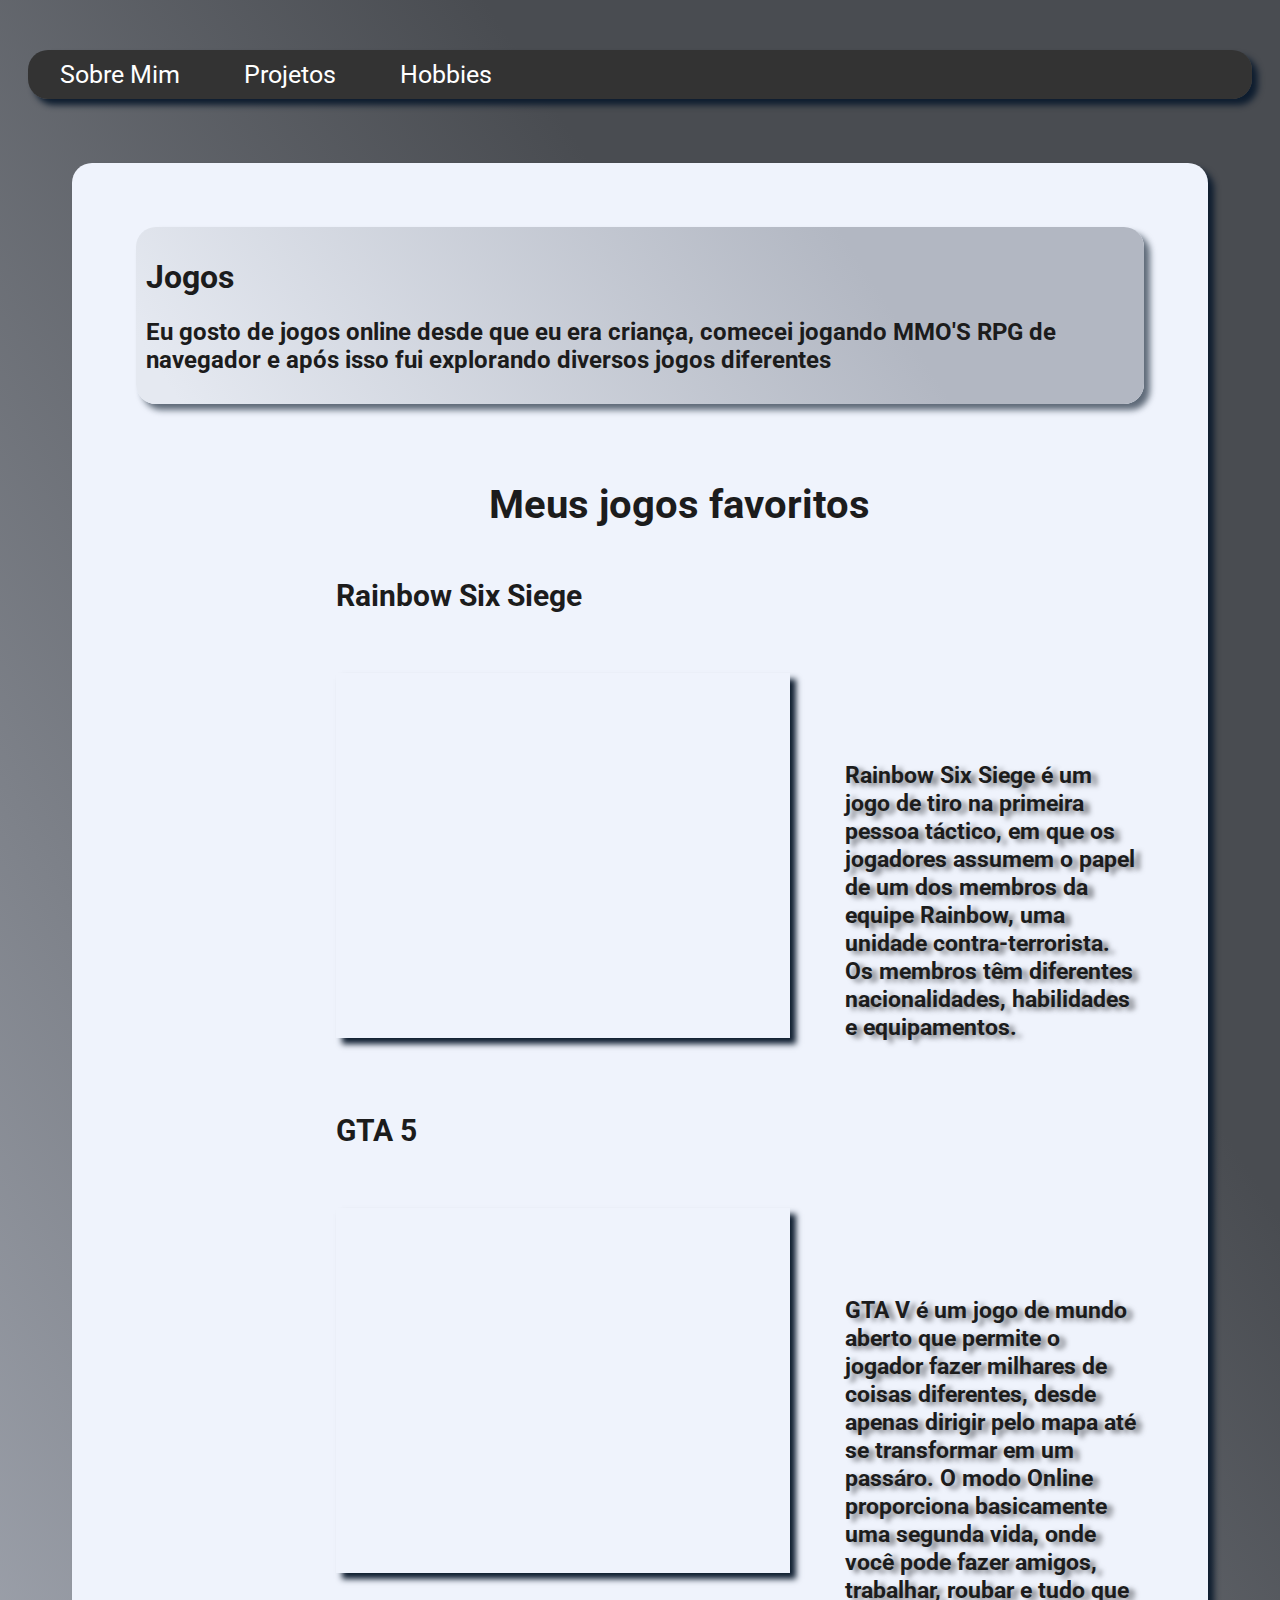
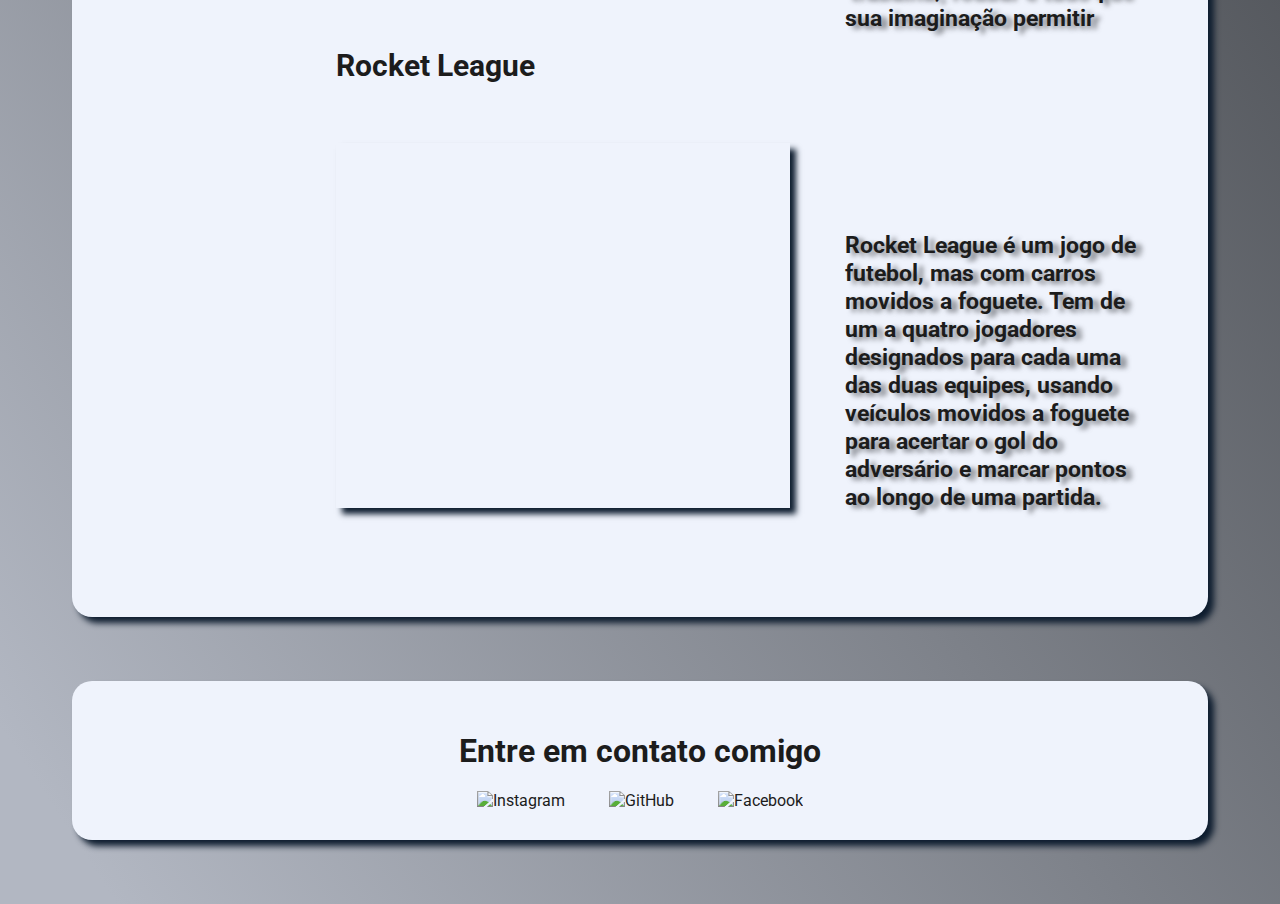
==== hobbies.html @ ba6a2845 "hobbies" ====
<!DOCTYPE html>
<html lang="en">
<head>
    <meta charset="UTF-8">
    <meta http-equiv="X-UA-Compatible" content="IE=edge">
    <meta name="viewport" content="width=device-width, initial-scale=1.0">
    <title>Hobbies</title>
    <link rel="stylesheet" href="css/style.css">
</head>
<body>
    <div class="nav">
    <ul class="ul">
        <li class="lista"><a class="navA" href="sobreMim.html">Sobre Mim</a></li>
        <li class="lista"><a class="navA" href="index.html">Projetos</a></li>
        <li class="lista"><a class="navA" href="hobbies.html">Hobbies</a></li>
        </ul> 
    </div> 

<div class="container">
<main class="mainJogo">

    <header class="headerJogos"> 
    <h1> Jogos </h1>
    <h2> Eu gosto de jogos online desde que eu era criança, comecei jogando MMO'S RPG de navegador e após isso fui explorando diversos jogos diferentes</h2>
</header>


    <h1 class="tituloJogosFavoritos"> Meus jogos favoritos</h1>



    <ul>
        <li class="liJogos"><h1 class="tituloJogos">Rainbow Six Siege</h1>
        <span class="spanJogos">
        <img class="imgJogos" src="https://store.substance3d.com/sites/default/files/R6S_Screenshot_shield.jpg" alt="">
        <div class="textoJogos"> <h3 class="r6">Rainbow Six Siege é um jogo de tiro na primeira pessoa táctico, em que os jogadores assumem o papel de um dos membros da equipe Rainbow, uma unidade contra-terrorista. Os membros têm diferentes nacionalidades, habilidades e equipamentos.</h3> </div>
    </span></li>



        <li class="liJogos"><h1 class="tituloJogos">GTA 5</h1>
        <span class="spanJogos">
        <img class="imgJogos" src="https://www.igta5.com/images/official-artwork-blitz-play.jpg" alt="">
        <div class="textoJogos"><h3 class="r6">GTA V é um jogo de mundo aberto que permite o jogador fazer milhares de coisas diferentes, desde apenas dirigir pelo mapa até se transformar em um passáro. O modo Online proporciona basicamente uma segunda vida, onde você pode fazer amigos, trabalhar, roubar e tudo que sua imaginação permitir</h3><div>
    </span></li>

        <li class="liJogos"><h1 class="tituloJogos">Rocket League</h1>
        <span class="spanJogos">
        <img class="imgJogos" src="https://d23gn3985hkc32.cloudfront.net/wp-content/uploads/2020/12/342362-rocketleague.jpg" alt="">
        <div class="textoJogos"> <h3 class="r6">Rocket League é um jogo de futebol, mas com carros movidos a foguete. Tem de um a quatro jogadores designados para cada uma das duas equipes, usando veículos movidos a foguete para acertar o gol do adversário e marcar pontos ao longo de uma partida.</h3> </div>
    </span> </li>
    </ul>
    </div>
    </main>     
   


    <footer>
        <div class="redesSociais"><h1 class="98212">Entre em contato comigo</h1></div>
        <a class="imgRede" href="https://www.instagram.com/whoisgreaf/">
        <img src="https://cdn-icons-png.flaticon.com/512/87/87390.png" alt="Instagram"
        title="Instagram" 
        width="50px"></a> 
        <a class="imgRede" href="https://github.com/gusssouza">
        <img src="https://cdn-icons-png.flaticon.com/512/25/25231.png" alt="GitHub"
        title="GitHub"
        width="50px"></a>
        </a> <a class="imgRede" href="https://www.facebook.com/profile.php?id=100004181680624">
        <img src="https://cdn-icons-png.flaticon.com/512/20/20673.png" alt="Facebook"
        title="Facebook"
        width="50px"></a>
    </footer>



</body>
</html>
---- css/style.css ----
@import url('https://fonts.googleapis.com/css2?family=Roboto:wght@400;700&display=swap');

body {
background: linear-gradient(236.85deg, #494C51 27.26%, #B2B7C2 96.03%);
font-family: 'Roboto', sans-serif;
}


 .container {
  background: #EFF3FC;
  color: #1C1C1C;
  margin: 64px;
  border-radius: 20px;
  box-shadow: 6px 6px 6px #0E1D2F;
  padding: 64px;
}

.perfil {
  display: flex;
  align-items: center;
}

.fotoPerfil {
  border-radius: 460px;
  max-height:160px;
  max-width:160px;
  filter: drop-shadow(0px 4px 4px rgba(0, 0, 0, 0.25));
}

.titulo {
  margin-left: 16px;
}

.titulo h1 {
  font-weight: 700;
  font-size: 36px;
  }

.titulo h3 {
  font-weight: 400;
  font-size: 24px;
  margin-left: 3px;
  }


.projetos {
background: linear-gradient(236.85deg, #B2B7C2 27.26%, #E5E9F1   96.03%);
font-family: 'Roboto', sans-serif;
display: flex;
flex-direction: column;
margin-top:60px;
margin-bottom:200px;
border-radius: 20px;
box-shadow: 6px 6px 6px #494C51;
padding:30px;
}

.titulo-projetos {
  margin-top: 50px;
  font-weight: 700;
  font-size: 50px;

}

 .liProjetos {
  list-style: none;
  font-weight: 400;
  margin-bottom:20px;
  color: #1C1C1C;
  margin-left: -40px;
  font-size: 30px

  }

.liProjetos, a {
  color: #1C1C1C;
  text-decoration: none;
}

.redesSocais{
  display: flex;
  text-align: center;
  font-size: 300px;
  font-family: 'Roboto', sans-serif;

}

.imgRede{
  margin-left: 20px;
  margin-right: 20px;
}

footer {
  text-align: center;
  background: #EFF3FC;
  color: #1C1C1C;
  margin: 64px;
  border-radius: 20px;
  box-shadow: 6px 6px 6px #0E1D2F;
  padding: 30px;
}

.containerCurriculo{
  background: linear-gradient(236.85deg, #B2B7C2 27.26%, #E5E9F1   96.03%);
  border-radius: 20px;
  padding: 50px;
  margin: 64px;


}
.containerInformacoes{
  border-radius: 20px;
  padding: 50px;
  margin:50px;
  text-align: center;
}

.pCurriculo{
  font-size: 30px;
  font-family: Arial, Helvetica, sans-serif;
}



.nav {
  margin-top: 50px;
  margin-left: 20px;
  margin-right: 20px;
  border-radius: 20px;
  box-shadow: 6px 6px 6px #0E1D2F;
}


.ul {
  list-style-type: none;
  margin: 0;
  padding: 0;
  overflow: hidden;
  background-color: #333;
  border-radius: 20px;
}

.lista {
  float: left;
}

.lista, .navA {
  display: block;
  color: white;
  text-align: center;
  padding: 5px 16px;
  text-decoration: none;
  font-size: 25px;
}

.lista:hover, .navA:hover {
  background-color: #111;
} 



.imgJogos {
margin-left: 200px;
width: 700px;
margin-bottom: 25px;
box-shadow: 6px 6px 6px #0E1D2F;

}


.mainJogos{

  background: linear-gradient(236.85deg, #B2B7C2 27.26%, #E5E9F1   96.03%);
  font-family: 'Roboto', sans-serif;
  display: flex;
  flex-direction: column;
  margin-top:60px;
  margin-bottom:200px;
  border-radius: 20px;
  box-shadow: 6px 6px 6px #494C51;
  padding:30px;
}

.liJogos{
  margin-top: 50px;
  list-style: none;
  font-weight: 400;
  margin-bottom:20px;
  color: #1C1C1C;
  margin-left: -40px;
  font-size: 15px
}

.spanJogos {
  display: flex;
  margin-top: 60px;
}


.r6 {
  margin-left: 20px;
  text-shadow: 6px 3px 5px #494c51b6;
  padding: 5px;
}

.textoJogos {
font-size: 20px;
width: 500px;
height: 330px;
padding-top: 60px;
padding-left: 30px;

}

.tituloJogos {
  margin-left: 200px;
}


.headerJogos {
  background: linear-gradient(236.85deg, #B2B7C2 27.26%, #E5E9F1   96.03%);
  border-radius: 20px;
  padding: 10px;
  box-shadow: 6px 6px 6px #0e1d2fa4;
}

.tituloJogosFavoritos{
padding-top: 50px;
font-size: 40px;
margin-left: 35%;
}
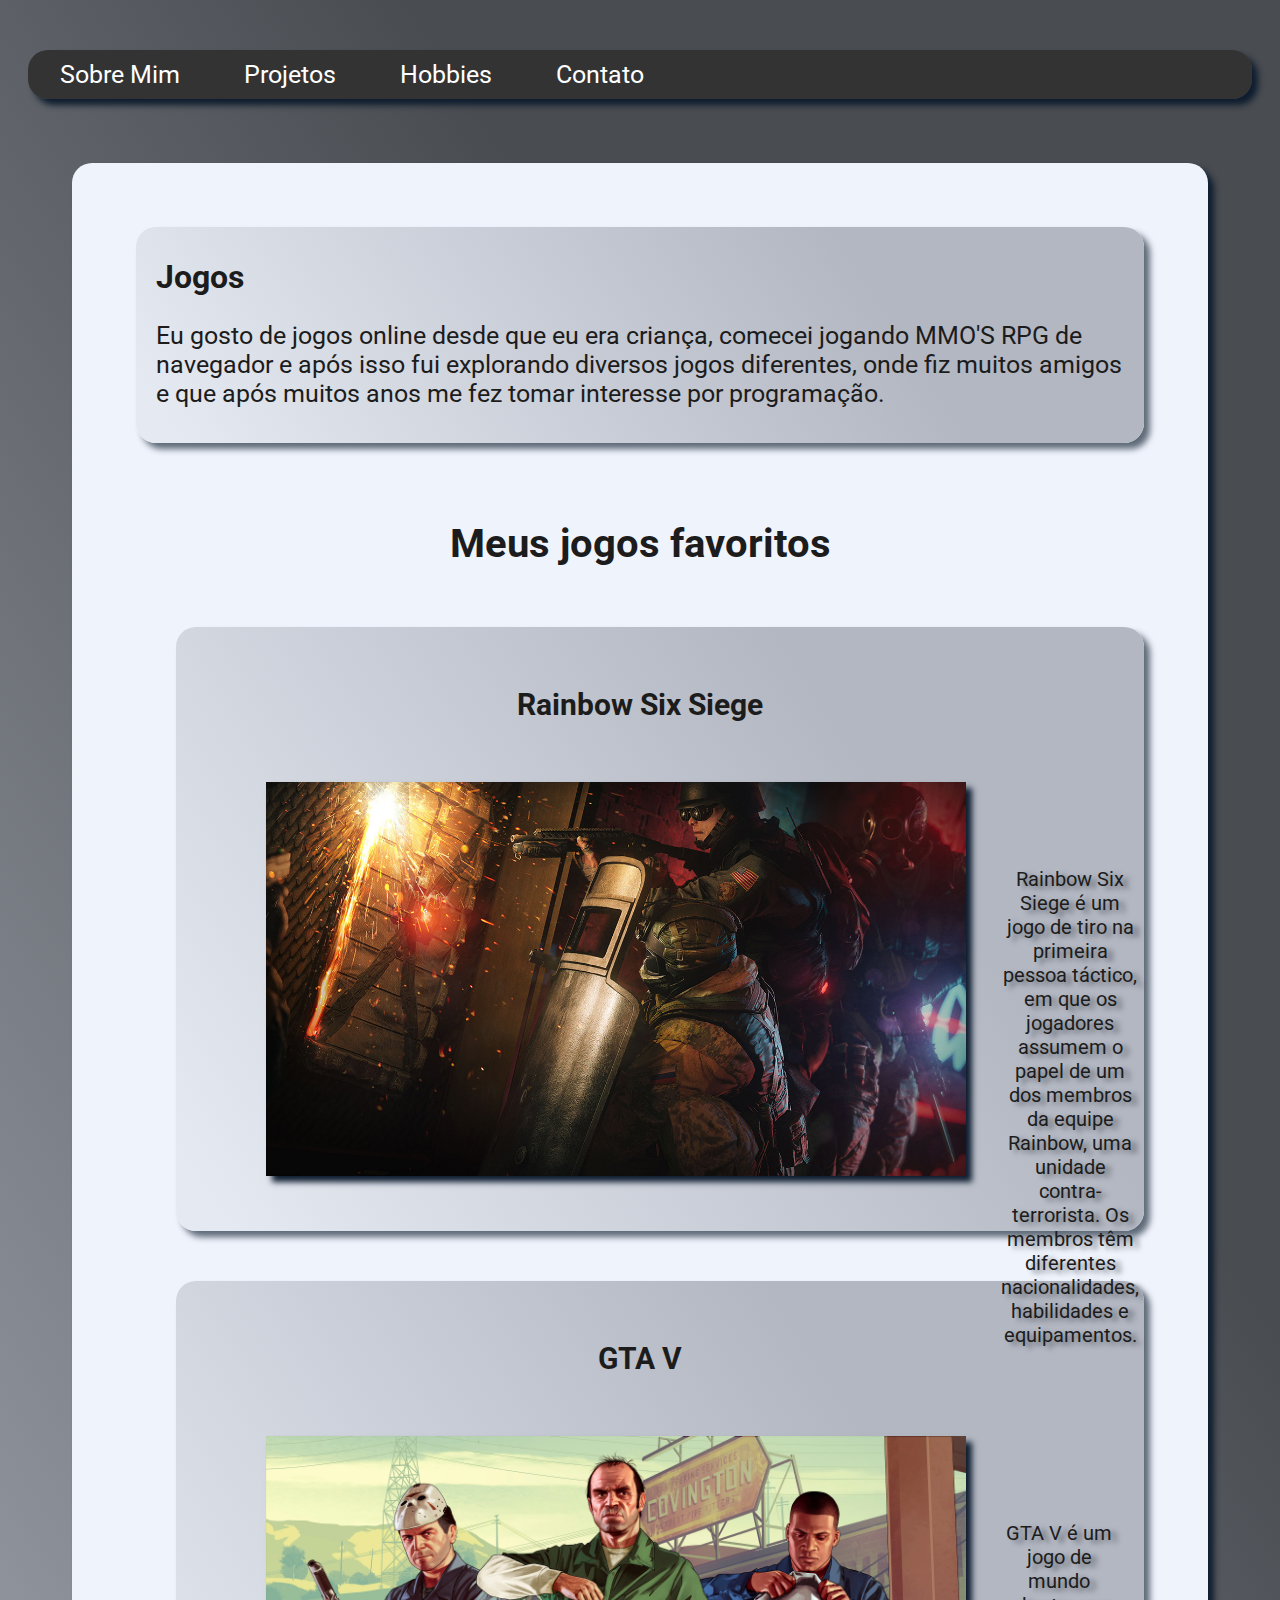
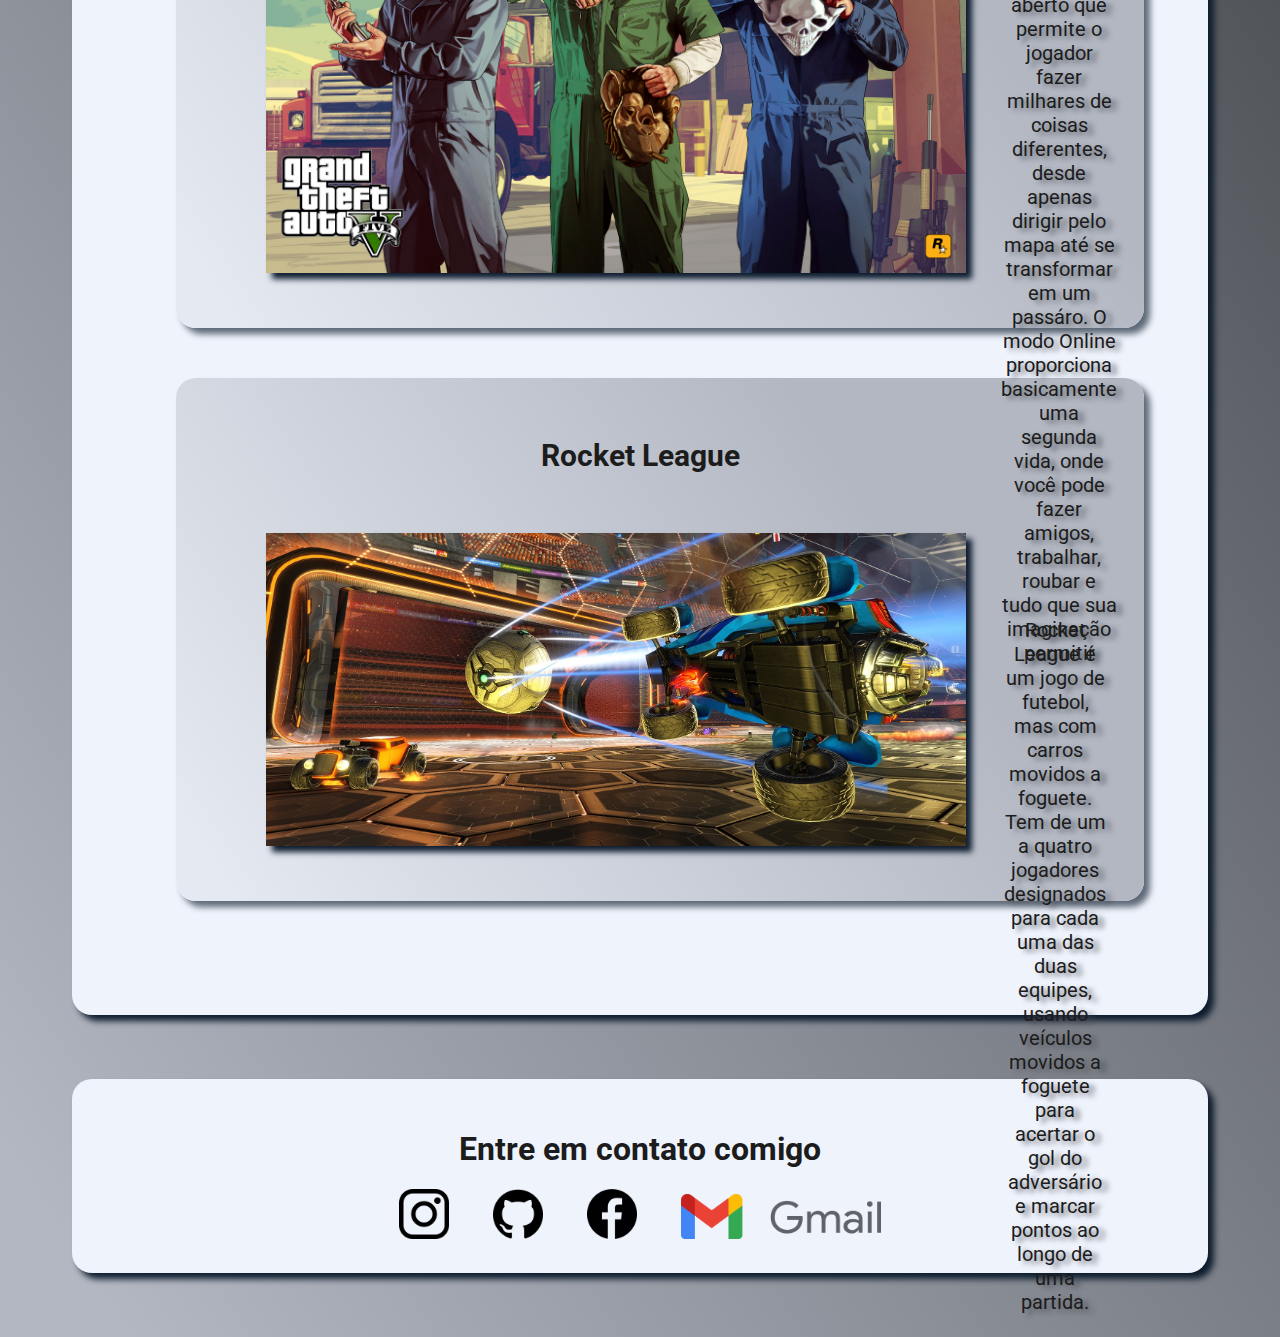
==== commit 78781df8: "projeto finalizado" ====
--- a/hobbies.html
+++ b/hobbies.html
@@ -13,65 +13,78 @@
         <li class="lista"><a class="navA" href="sobreMim.html">Sobre Mim</a></li>
         <li class="lista"><a class="navA" href="index.html">Projetos</a></li>
         <li class="lista"><a class="navA" href="hobbies.html">Hobbies</a></li>
+        <li class="lista" ><a class="navA" id="contato" onclick="teste()">Contato</a></li>
         </ul> 
     </div> 
 
 <div class="container">
+
 <main class="mainJogo">
-
     <header class="headerJogos"> 
-    <h1> Jogos </h1>
-    <h2> Eu gosto de jogos online desde que eu era criança, comecei jogando MMO'S RPG de navegador e após isso fui explorando diversos jogos diferentes</h2>
+    <h1 class="tituloJogosHeader">Jogos </h1>
+    <p class="pHeaderJogos"> Eu gosto de jogos online desde que eu era criança, comecei jogando MMO'S RPG de navegador e após isso fui explorando diversos jogos diferentes, onde fiz muitos amigos e que após muitos anos me fez tomar interesse por programação.</p>
 </header>
 
+    <div class="teste">
+    <h1 class="tituloJogosFavoritos"> Meus jogos favoritos</h1>
+    
+    <ul>
 
-    <h1 class="tituloJogosFavoritos"> Meus jogos favoritos</h1>
+        <div class="containerJogos">
+        <li class="liJogos"><h1 class="tituloJogos">Rainbow Six Siege</h1>
+        <div class="spanJogos">
+        <img class="imgJogos" src="/imagens/rainbow_six.jpg" alt="">
+        <div class="textoJogos"> <p class="r6">Rainbow Six Siege é um jogo de tiro na primeira pessoa táctico, em que os jogadores assumem o papel de um dos membros da equipe Rainbow, uma unidade contra-terrorista. Os membros têm diferentes nacionalidades, habilidades e equipamentos.</p> </div>
+        </div></li></div>  
 
+        <div class="containerJogos">
+        <li class="liJogos"><h1 class="tituloJogos">GTA V</h1>
+        <div class="spanJogos">
+        <img class="imgJogos" src="/imagens/gta_5.jpg" alt="">
+        <div class="textoJogos"><p class="r6">GTA V é um jogo de mundo aberto que permite o jogador fazer milhares de coisas diferentes, desde apenas dirigir pelo mapa até se transformar em um passáro. O modo Online proporciona basicamente uma segunda vida, onde você pode fazer amigos, trabalhar, roubar e tudo que sua imaginação permitir</p><div>
+    </span></li> </div>  
 
-
-    <ul>
-        <li class="liJogos"><h1 class="tituloJogos">Rainbow Six Siege</h1>
-        <span class="spanJogos">
-        <img class="imgJogos" src="https://store.substance3d.com/sites/default/files/R6S_Screenshot_shield.jpg" alt="">
-        <div class="textoJogos"> <h3 class="r6">Rainbow Six Siege é um jogo de tiro na primeira pessoa táctico, em que os jogadores assumem o papel de um dos membros da equipe Rainbow, uma unidade contra-terrorista. Os membros têm diferentes nacionalidades, habilidades e equipamentos.</h3> </div>
-    </span></li>
-
-
-
-        <li class="liJogos"><h1 class="tituloJogos">GTA 5</h1>
-        <span class="spanJogos">
-        <img class="imgJogos" src="https://www.igta5.com/images/official-artwork-blitz-play.jpg" alt="">
-        <div class="textoJogos"><h3 class="r6">GTA V é um jogo de mundo aberto que permite o jogador fazer milhares de coisas diferentes, desde apenas dirigir pelo mapa até se transformar em um passáro. O modo Online proporciona basicamente uma segunda vida, onde você pode fazer amigos, trabalhar, roubar e tudo que sua imaginação permitir</h3><div>
-    </span></li>
-
+        <div class="containerJogos">
         <li class="liJogos"><h1 class="tituloJogos">Rocket League</h1>
         <span class="spanJogos">
-        <img class="imgJogos" src="https://d23gn3985hkc32.cloudfront.net/wp-content/uploads/2020/12/342362-rocketleague.jpg" alt="">
-        <div class="textoJogos"> <h3 class="r6">Rocket League é um jogo de futebol, mas com carros movidos a foguete. Tem de um a quatro jogadores designados para cada uma das duas equipes, usando veículos movidos a foguete para acertar o gol do adversário e marcar pontos ao longo de uma partida.</h3> </div>
-    </span> </li>
+        <img class="imgJogos" src="/imagens/rocket_league.jpg" alt="">
+        <div class="textoJogos"> <p class="r6">Rocket League é um jogo de futebol, mas com carros movidos a foguete. Tem de um a quatro jogadores designados para cada uma das duas equipes, usando veículos movidos a foguete para acertar o gol do adversário e marcar pontos ao longo de uma partida.</p> </div>
+       </span> </div> </li>  
     </ul>
-    </div>
-    </main>     
+        </div>
+
+</div>    
+</body>
+</main>     
    
-
-
     <footer>
         <div class="redesSociais"><h1 class="98212">Entre em contato comigo</h1></div>
         <a class="imgRede" href="https://www.instagram.com/whoisgreaf/">
-        <img src="https://cdn-icons-png.flaticon.com/512/87/87390.png" alt="Instagram"
+        <img src="/imagens/instagram.png" alt="Instagram"
         title="Instagram" 
         width="50px"></a> 
         <a class="imgRede" href="https://github.com/gusssouza">
-        <img src="https://cdn-icons-png.flaticon.com/512/25/25231.png" alt="GitHub"
+        <img src="/imagens/github.png" alt="GitHub"
         title="GitHub"
         width="50px"></a>
         </a> <a class="imgRede" href="https://www.facebook.com/profile.php?id=100004181680624">
-        <img src="https://cdn-icons-png.flaticon.com/512/20/20673.png" alt="Facebook"
+        <img src="/imagens/facebook.png" alt="Facebook"
         title="Facebook"
         width="50px"></a>
+        <a class="imgRede" href="mailto:gusssouza23@gmail.com">
+        <img src="/imagens/gmail.png" alt="Gmail"
+        title="Gmail"
+        width="200px"
+        height="45px"></a>
+        
     </footer>
 
-
+    <script>
+        let contato = document.getElementById("contato")
+        contato.addEventListener("click", function() {
+        window.scrollBy(0, 4000)
+    })
+    </script>
 
 </body>
 </html>--- a/css/style.css
+++ b/css/style.css
@@ -100,28 +100,6 @@
   padding: 30px;
 }
 
-.containerCurriculo{
-  background: linear-gradient(236.85deg, #B2B7C2 27.26%, #E5E9F1   96.03%);
-  border-radius: 20px;
-  padding: 50px;
-  margin: 64px;
-
-
-}
-.containerInformacoes{
-  border-radius: 20px;
-  padding: 50px;
-  margin:50px;
-  text-align: center;
-}
-
-.pCurriculo{
-  font-size: 30px;
-  font-family: Arial, Helvetica, sans-serif;
-}
-
-
-
 .nav {
   margin-top: 50px;
   margin-left: 20px;
@@ -133,11 +111,13 @@
 
 .ul {
   list-style-type: none;
-  margin: 0;
-  padding: 0;
+  margin: 0px;
+  padding: 0px;
   overflow: hidden;
   background-color: #333;
   border-radius: 20px;
+  margin-left: 0px;
+
 }
 
 .lista {
@@ -158,9 +138,8 @@
 } 
 
 
-
 .imgJogos {
-margin-left: 200px;
+margin-left: 120px;
 width: 700px;
 margin-bottom: 25px;
 box-shadow: 6px 6px 6px #0E1D2F;
@@ -180,6 +159,51 @@
   box-shadow: 6px 6px 6px #494C51;
   padding:30px;
 }
+
+
+
+@media screen and (max-width: 1000px){
+  .imgJogos {
+    height: 290px;
+    width: 500px;
+    box-shadow: 6px 6px 6px #0E1D2F;
+    margin-left: 35px;
+    }
+
+    .spanJogos {
+      display: flex;
+      flex-direction: column;
+      margin-top: 60px;
+      align-items: center;
+      text-align: center;
+    }
+    
+
+
+    .r6 {
+      margin-top: 0;
+      font-size: 25px;
+      margin-left: 0;
+      text-shadow: none;
+    }
+    
+    .textoJogos {
+      font-size: 20px;
+      width: 100px;
+      height: 100px;
+      padding-top: 0px;
+      padding-left: 0px;
+      
+      }
+
+      .tituloJogos {
+        margin: 0px;
+        text-align: center;
+      } 
+
+
+      
+  }
 
 .liJogos{
   margin-top: 50px;
@@ -198,7 +222,7 @@
 
 
 .r6 {
-  margin-left: 20px;
+  margin-right: 20px;
   text-shadow: 6px 3px 5px #494c51b6;
   padding: 5px;
 }
@@ -206,26 +230,52 @@
 .textoJogos {
 font-size: 20px;
 width: 500px;
-height: 330px;
+height: 250px;
 padding-top: 60px;
 padding-left: 30px;
 
 }
 
-.tituloJogos {
-  margin-left: 200px;
-}
-
-
-.headerJogos {
+
+
+.headerJogos, .containerJogos {
   background: linear-gradient(236.85deg, #B2B7C2 27.26%, #E5E9F1   96.03%);
   border-radius: 20px;
   padding: 10px;
   box-shadow: 6px 6px 6px #0e1d2fa4;
+}
+
+
+
+.containerJogos{
+  margin-bottom: 50px;
+  margin-top: 20px;
 }
 
 .tituloJogosFavoritos{
 padding-top: 50px;
 font-size: 40px;
-margin-left: 35%;
+margin-bottom: 60px;
+}
+
+.pHeaderJogos, .tituloJogosHeader {
+padding-left: 10px;
+padding-right: 10px;
+}
+
+.pHeaderJogos{
+  font-size: 25px;
+}
+
+.teste {
+  text-align: center;
+}
+
+.breveTexto{
+  font-size: 30px;
+  background: linear-gradient(236.85deg, #B2B7C2 27.26%, #E5E9F1   96.03%);
+  border-radius: 20px;
+  padding: 20px;
+  margin-top: 40px;
+
 }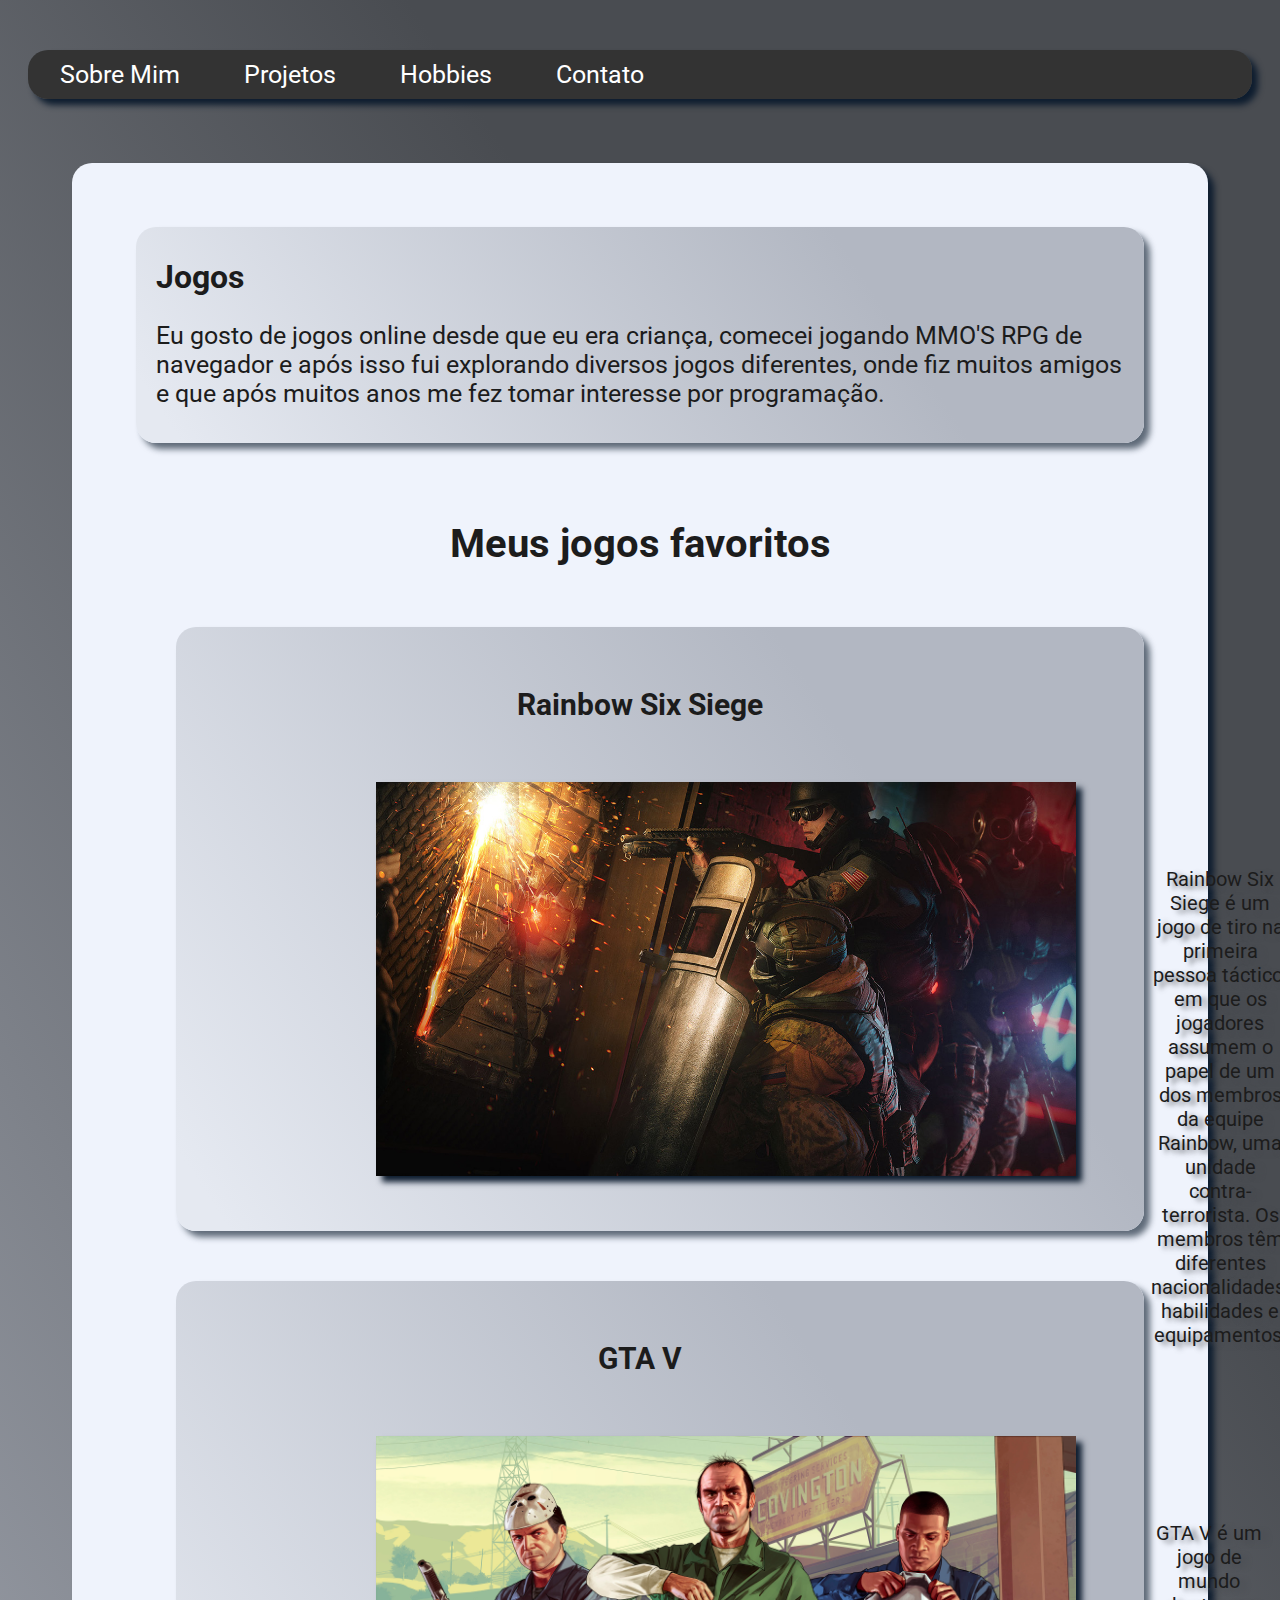
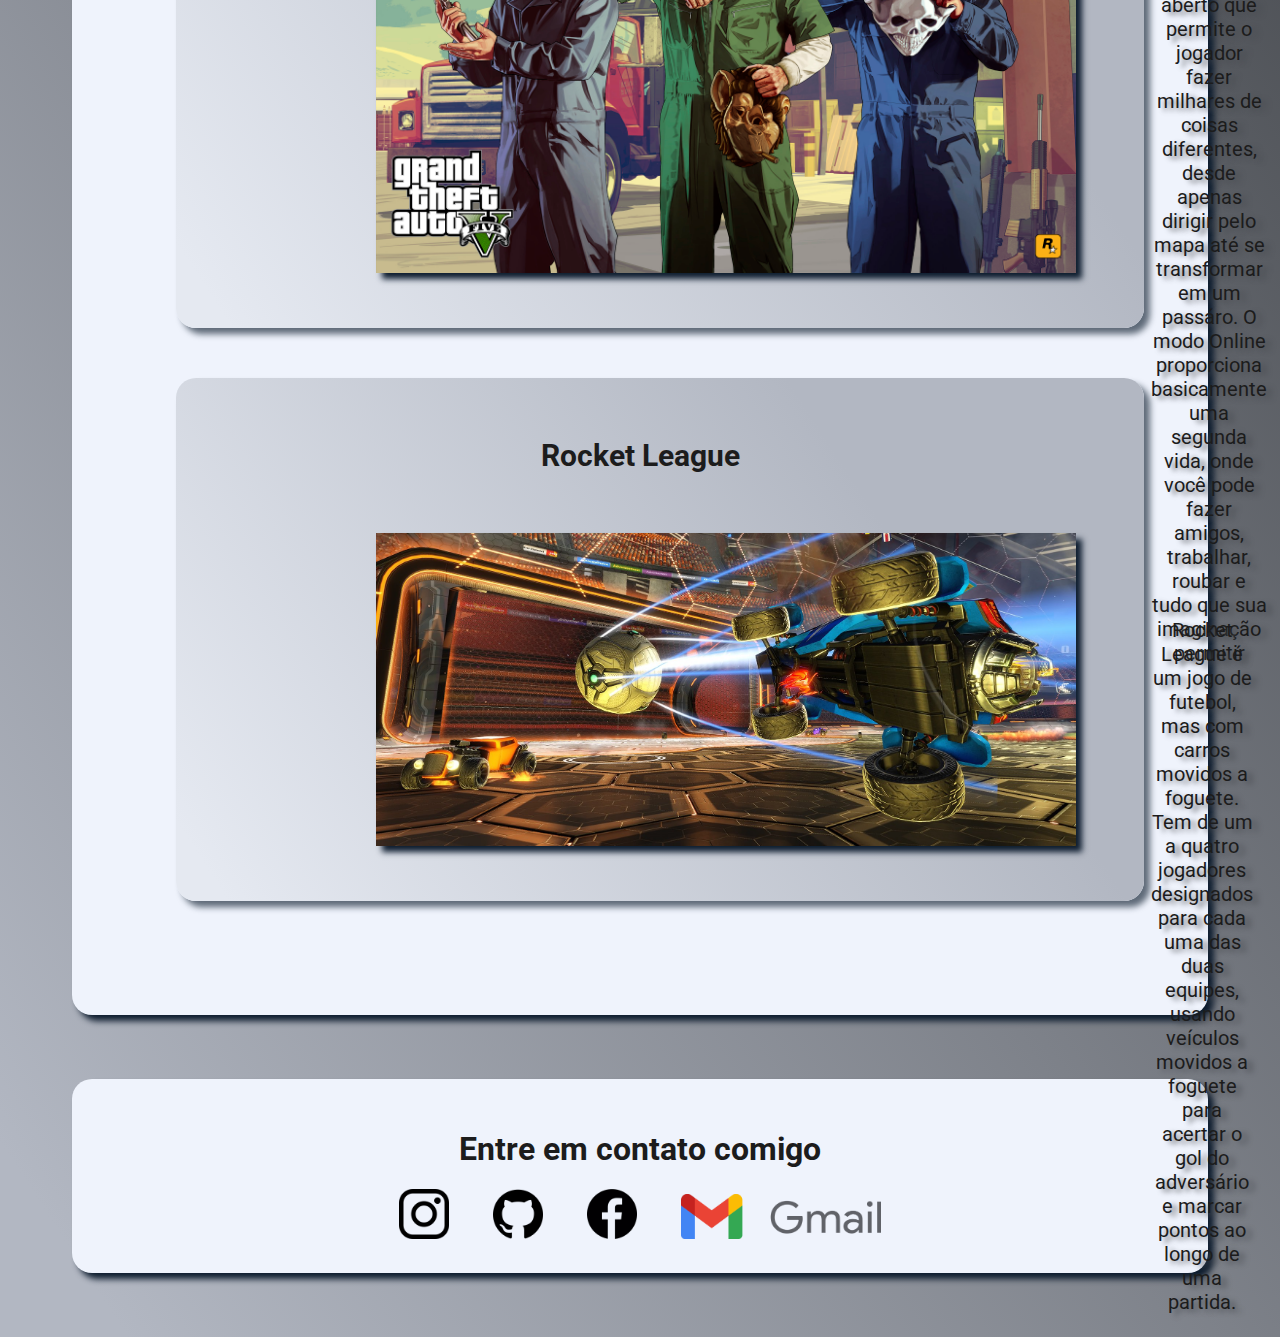
==== commit b91e5043: "finalizado" ====
--- a/hobbies.html
+++ b/hobbies.html
@@ -8,14 +8,15 @@
     <link rel="stylesheet" href="css/style.css">
 </head>
 <body>
-    <div class="nav">
-    <ul class="ul">
-        <li class="lista"><a class="navA" href="sobreMim.html">Sobre Mim</a></li>
-        <li class="lista"><a class="navA" href="index.html">Projetos</a></li>
-        <li class="lista"><a class="navA" href="hobbies.html">Hobbies</a></li>
-        <li class="lista" ><a class="navA" id="contato" onclick="teste()">Contato</a></li>
-        </ul> 
-    </div> 
+
+ <div class=nav>
+     <ul class="ul">
+         <li class="lista"><a class="navA" href="index.html">Sobre Mim</a></li>
+         <li class="lista"><a class="navA" href="projetos.html">Projetos</a></li>
+         <li class="lista"><a class="navA" href="hobbies.html">Hobbies</a></li>
+         <li class="lista" ><a class="navA" id="contato" onclick="teste()">Contato</a></li>
+     </ul> 
+     </div>
 
 <div class="container">
 
@@ -41,20 +42,21 @@
         <li class="liJogos"><h1 class="tituloJogos">GTA V</h1>
         <div class="spanJogos">
         <img class="imgJogos" src="/imagens/gta_5.jpg" alt="">
-        <div class="textoJogos"><p class="r6">GTA V é um jogo de mundo aberto que permite o jogador fazer milhares de coisas diferentes, desde apenas dirigir pelo mapa até se transformar em um passáro. O modo Online proporciona basicamente uma segunda vida, onde você pode fazer amigos, trabalhar, roubar e tudo que sua imaginação permitir</p><div>
-    </span></li> </div>  
+        <div class="textoJogos"><p class="r6">GTA V é um jogo de mundo aberto que permite o jogador fazer milhares de coisas diferentes, desde apenas dirigir pelo mapa até se transformar em um passáro. O modo Online proporciona basicamente uma segunda vida, onde você pode fazer amigos, trabalhar,
+             roubar e tudo que sua imaginação permitir</p> </div>
+    </span> </div> </li> </div>
 
         <div class="containerJogos">
         <li class="liJogos"><h1 class="tituloJogos">Rocket League</h1>
         <span class="spanJogos">
         <img class="imgJogos" src="/imagens/rocket_league.jpg" alt="">
         <div class="textoJogos"> <p class="r6">Rocket League é um jogo de futebol, mas com carros movidos a foguete. Tem de um a quatro jogadores designados para cada uma das duas equipes, usando veículos movidos a foguete para acertar o gol do adversário e marcar pontos ao longo de uma partida.</p> </div>
-       </span> </div> </li>  
+       </span></li> </div>   
     </ul>
         </div>
 
 </div>    
-</body>
+
 </main>     
    
     <footer>
@@ -82,9 +84,8 @@
     <script>
         let contato = document.getElementById("contato")
         contato.addEventListener("click", function() {
-        window.scrollBy(0, 4000)
-    })
-    </script>
-
+         window.scrollBy(0, 4000)
+      })
+      </script>
 </body>
 </html>--- a/css/style.css
+++ b/css/style.css
@@ -4,7 +4,6 @@
 background: linear-gradient(236.85deg, #494C51 27.26%, #B2B7C2 96.03%);
 font-family: 'Roboto', sans-serif;
 }
-
 
  .container {
   background: #EFF3FC;
@@ -108,7 +107,6 @@
   box-shadow: 6px 6px 6px #0E1D2F;
 }
 
-
 .ul {
   list-style-type: none;
   margin: 0px;
@@ -117,6 +115,7 @@
   background-color: #333;
   border-radius: 20px;
   margin-left: 0px;
+  text-align: center;
 
 }
 
@@ -137,16 +136,15 @@
   background-color: #111;
 } 
 
-
 .imgJogos {
-margin-left: 120px;
+margin-left: 230px;
+margin-right: 40px;
 width: 700px;
 margin-bottom: 25px;
 box-shadow: 6px 6px 6px #0E1D2F;
 
 }
 
-
 .mainJogos{
 
   background: linear-gradient(236.85deg, #B2B7C2 27.26%, #E5E9F1   96.03%);
@@ -159,8 +157,6 @@
   box-shadow: 6px 6px 6px #494C51;
   padding:30px;
 }
-
-
 
 @media screen and (max-width: 1000px){
   .imgJogos {
@@ -178,8 +174,6 @@
       text-align: center;
     }
     
-
-
     .r6 {
       margin-top: 0;
       font-size: 25px;
@@ -193,16 +187,12 @@
       height: 100px;
       padding-top: 0px;
       padding-left: 0px;
-      
-      }
-
-      .tituloJogos {
+    }
+
+    .tituloJogos {
         margin: 0px;
         text-align: center;
-      } 
-
-
-      
+    }     
   }
 
 .liJogos{
@@ -236,16 +226,12 @@
 
 }
 
-
-
 .headerJogos, .containerJogos {
   background: linear-gradient(236.85deg, #B2B7C2 27.26%, #E5E9F1   96.03%);
   border-radius: 20px;
   padding: 10px;
   box-shadow: 6px 6px 6px #0e1d2fa4;
 }
-
-
 
 .containerJogos{
   margin-bottom: 50px;
@@ -277,5 +263,5 @@
   border-radius: 20px;
   padding: 20px;
   margin-top: 40px;
-
+  box-shadow: 6px 6px 6px #494C51;
 }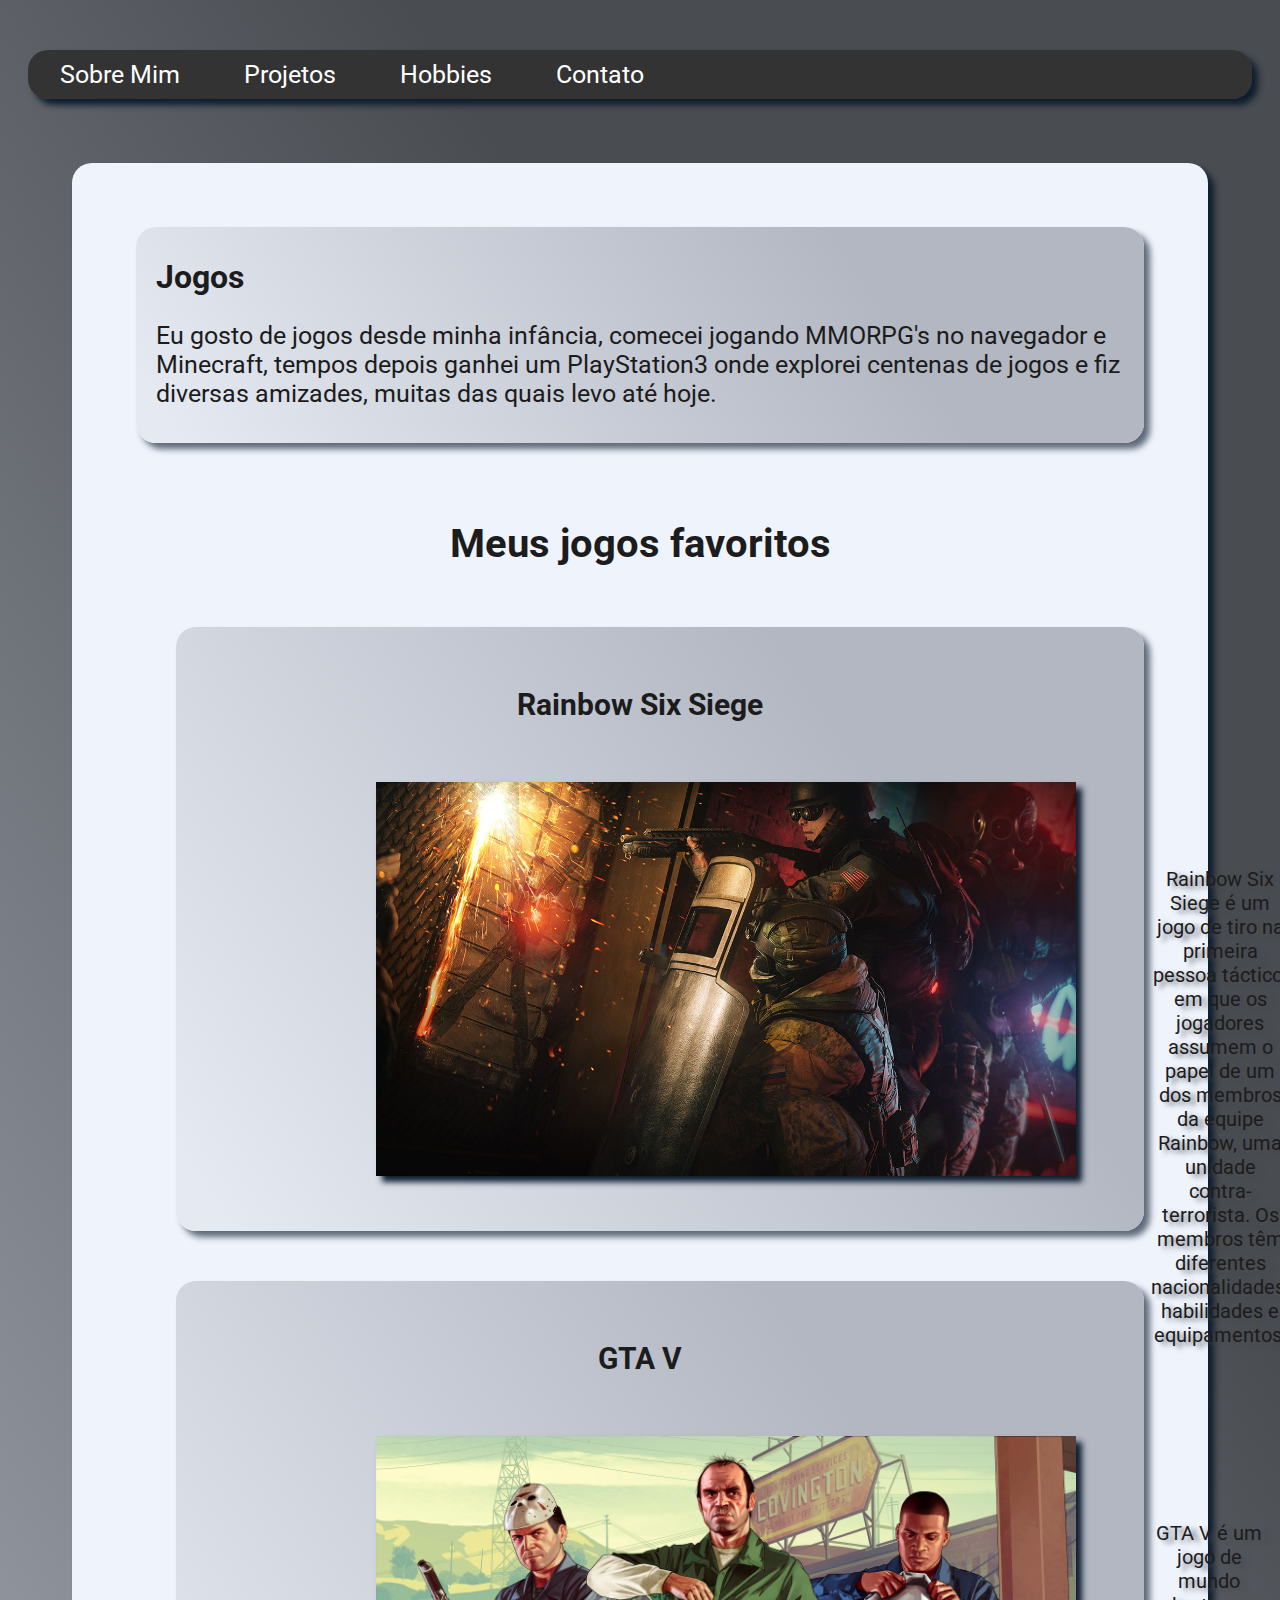
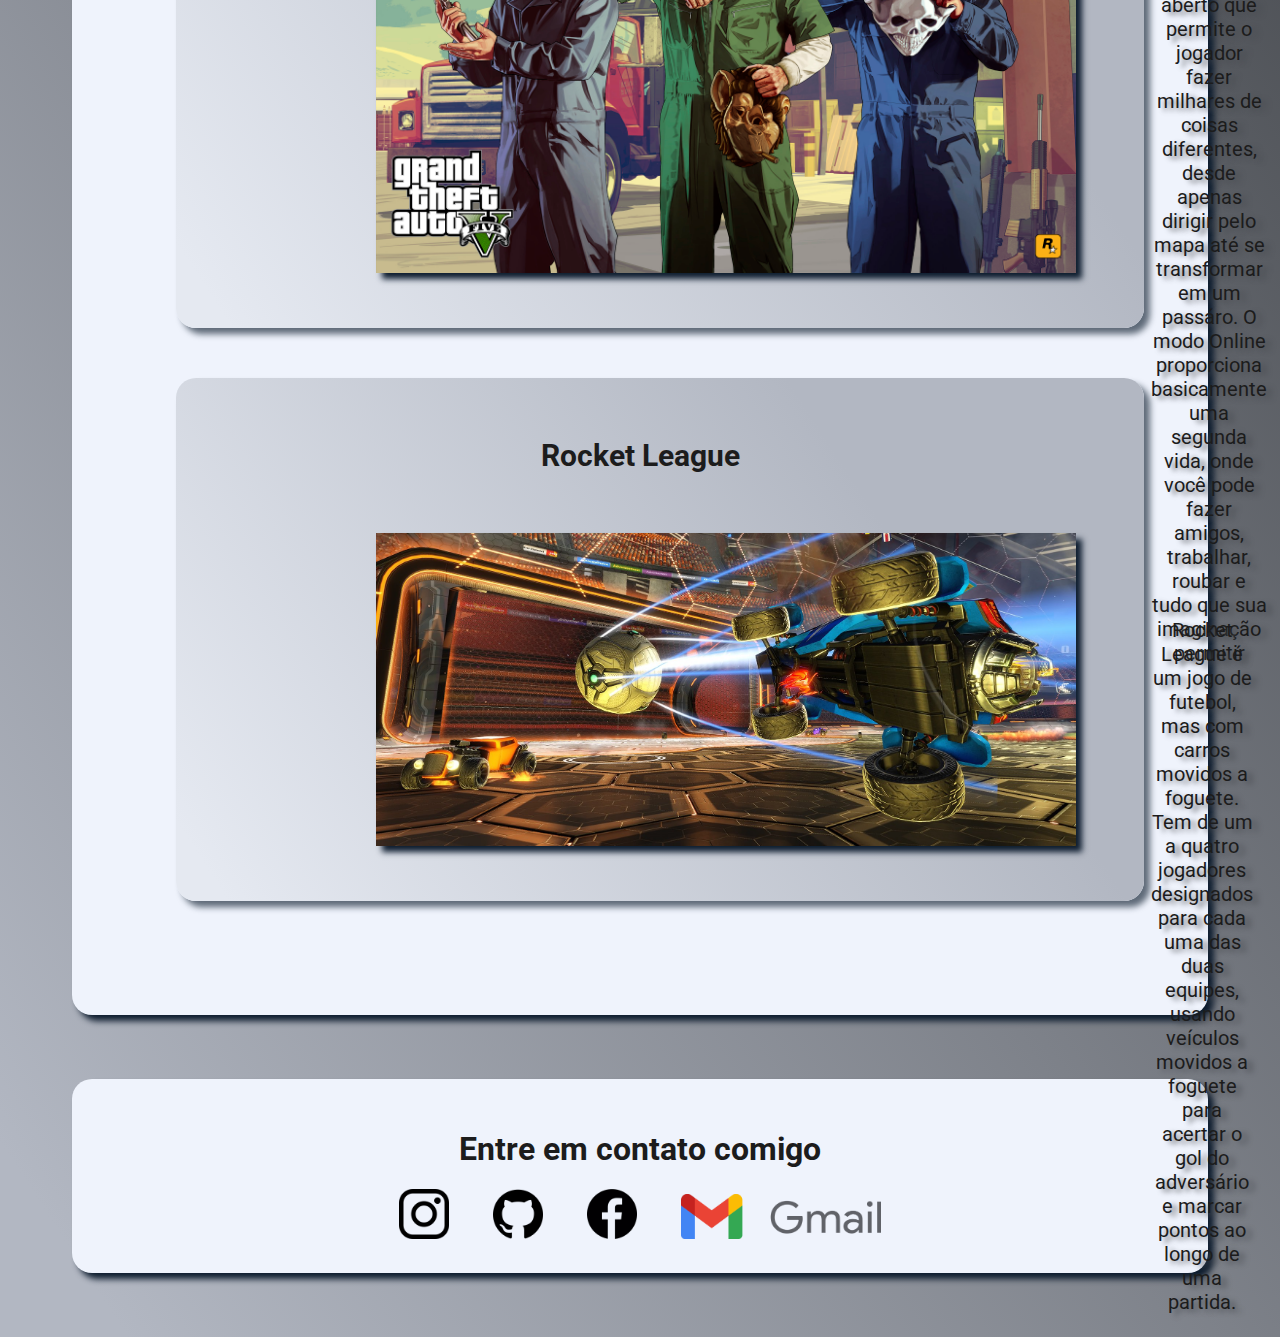
==== commit 801b8121: "revisado" ====
--- a/hobbies.html
+++ b/hobbies.html
@@ -23,7 +23,8 @@
 <main class="mainJogo">
     <header class="headerJogos"> 
     <h1 class="tituloJogosHeader">Jogos </h1>
-    <p class="pHeaderJogos"> Eu gosto de jogos online desde que eu era criança, comecei jogando MMO'S RPG de navegador e após isso fui explorando diversos jogos diferentes, onde fiz muitos amigos e que após muitos anos me fez tomar interesse por programação.</p>
+    <p class="pHeaderJogos"> Eu gosto de jogos desde minha infância, comecei jogando MMORPG's no navegador e Minecraft, tempos depois
+        ganhei um PlayStation3 onde explorei centenas de jogos e fiz diversas amizades, muitas das quais levo até hoje. </p>
 </header>
 
     <div class="teste">
--- a/css/style.css
+++ b/css/style.css
@@ -170,6 +170,7 @@
       display: flex;
       flex-direction: column;
       margin-top: 60px;
+      margin-left: 44px;
       align-items: center;
       text-align: center;
     }
@@ -190,6 +191,7 @@
     }
 
     .tituloJogos {
+        padding-left: 35px;
         margin: 0px;
         text-align: center;
     }     
